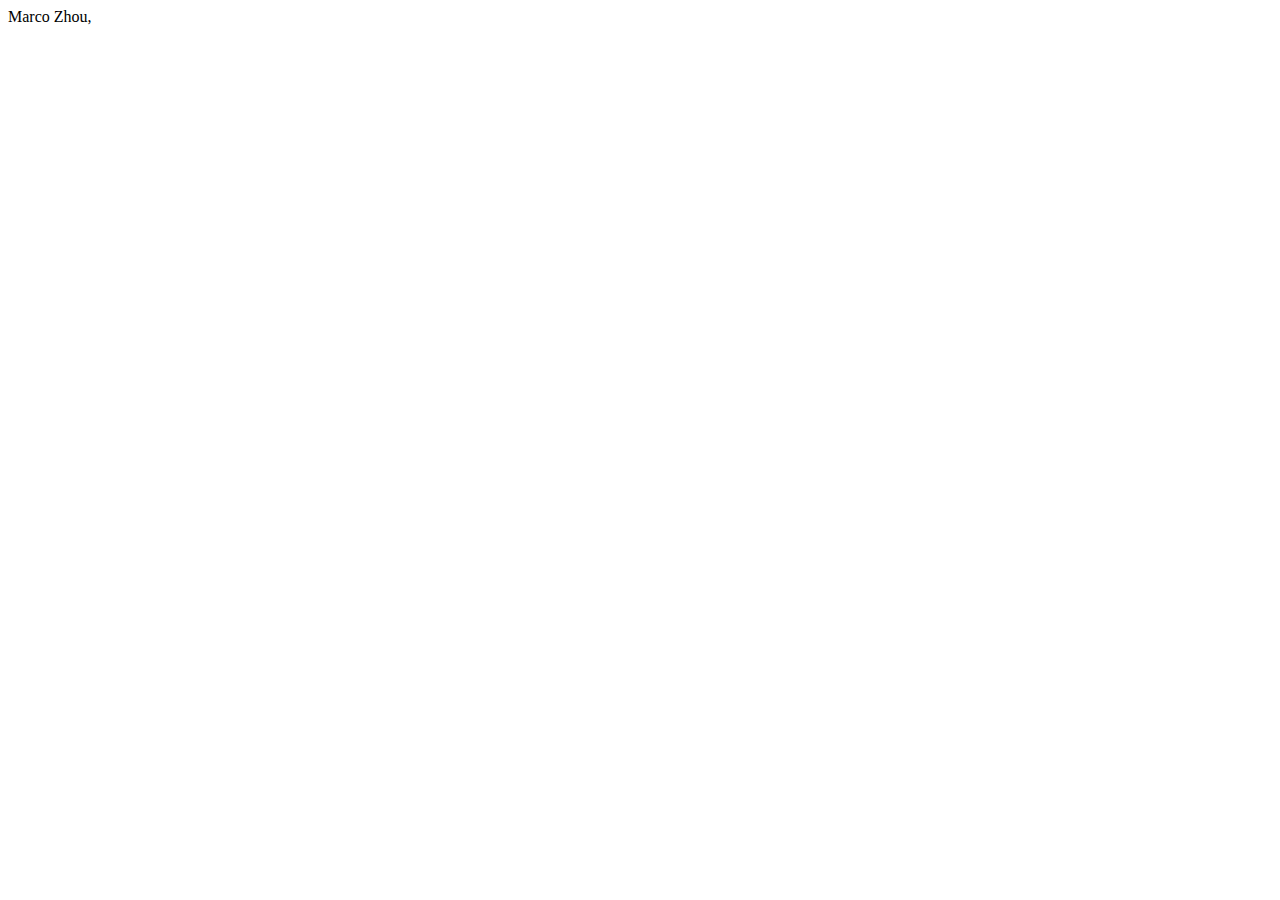
==== index.html @ 82679da9 "Inizio" ====
<html>
    <head>
        <!-- font -->
        <link rel="preconnect" href="https://fonts.gstatic.com">
        <link href="https://fonts.googleapis.com/css2?family=Open+Sans&display=swap" rel="stylesheet">
        <link rel="stylesheet" href="style.css">
        <title></title>
        
    </head>
    <body>
        <header>
            
        </header>
        <main>
            
        </main>
        
        <footer>
            Marco Zhou, 
        </footer>
    </body>
</html>
---- style.css ----
body{
    font-size: 'Open Sans';
}
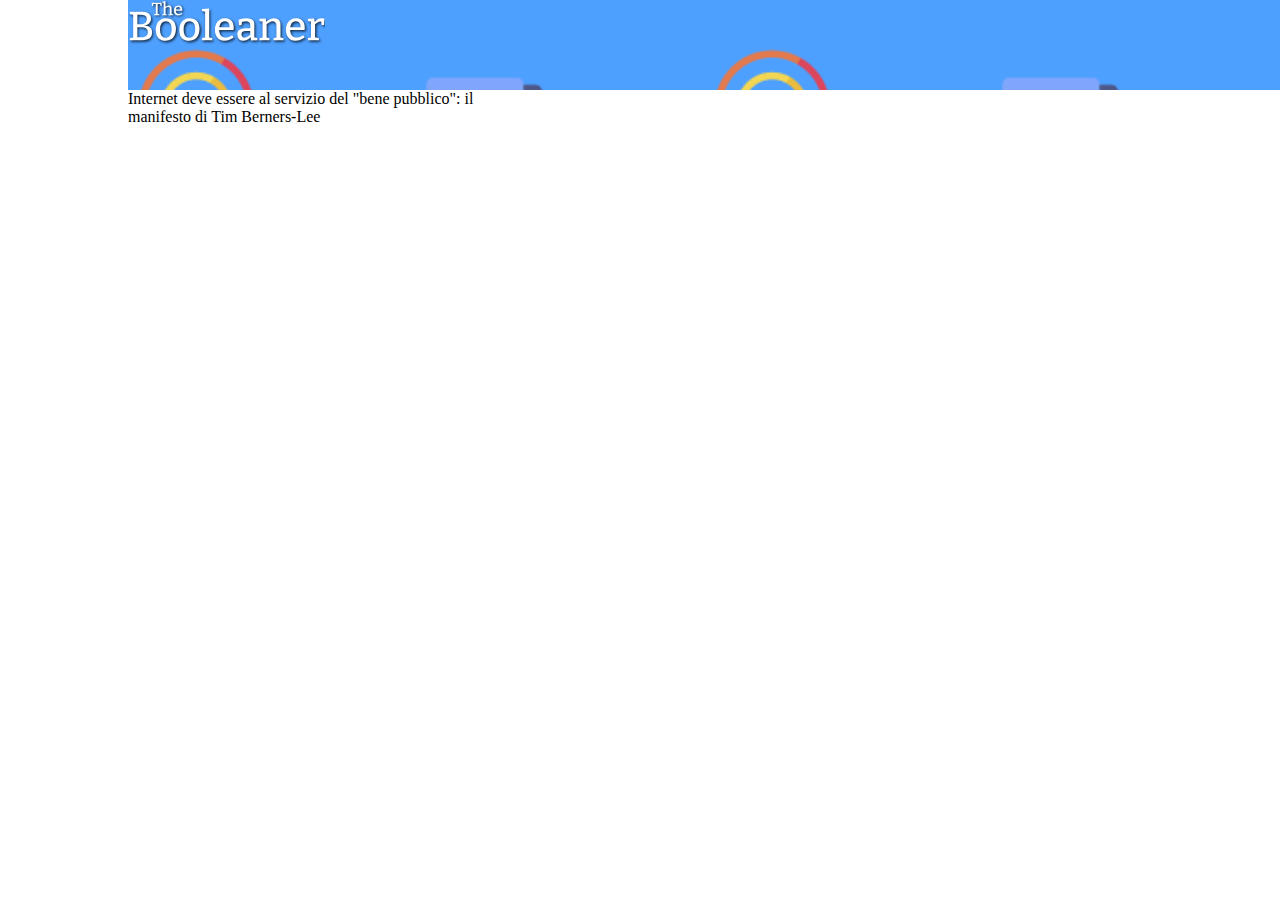
==== commit 320cd3c9: ":not not working?" ====
--- a/index.html
+++ b/index.html
@@ -4,19 +4,24 @@
         <link rel="preconnect" href="https://fonts.gstatic.com">
         <link href="https://fonts.googleapis.com/css2?family=Open+Sans&display=swap" rel="stylesheet">
         <link rel="stylesheet" href="style.css">
-        <title></title>
+        <title>The Booleaner</title>
         
     </head>
     <body>
         <header>
-            
+            <img src="img/logo.svg" alt="Logo">          
         </header>
+        <nav>
+            <div id="titolo">Internet deve essere al servizio del "bene pubblico": il <br>
+            manifesto di Tim Berners-Lee</div>
+            <div id="cit"></div>
+        </nav>
         <main>
-            
+
         </main>
         
-        <footer>
+        <!-- <footer>
             Marco Zhou, 
-        </footer>
+        </footer> -->
     </body>
 </html>--- a/style.css
+++ b/style.css
@@ -1,3 +1,18 @@
-body{
+*{
     font-size: 'Open Sans';
+    margin: 0;
+    padding: 0;
 }
+body:not(header){
+    margin-left: 10%;
+}
+header{
+    background-color: #4ea0ff;
+    background-image: url("img/pattern.png");
+    background-size: cover;
+    height: 10vh;
+    margin-left: 0;
+}
+header > img{
+    height: 50px;
+}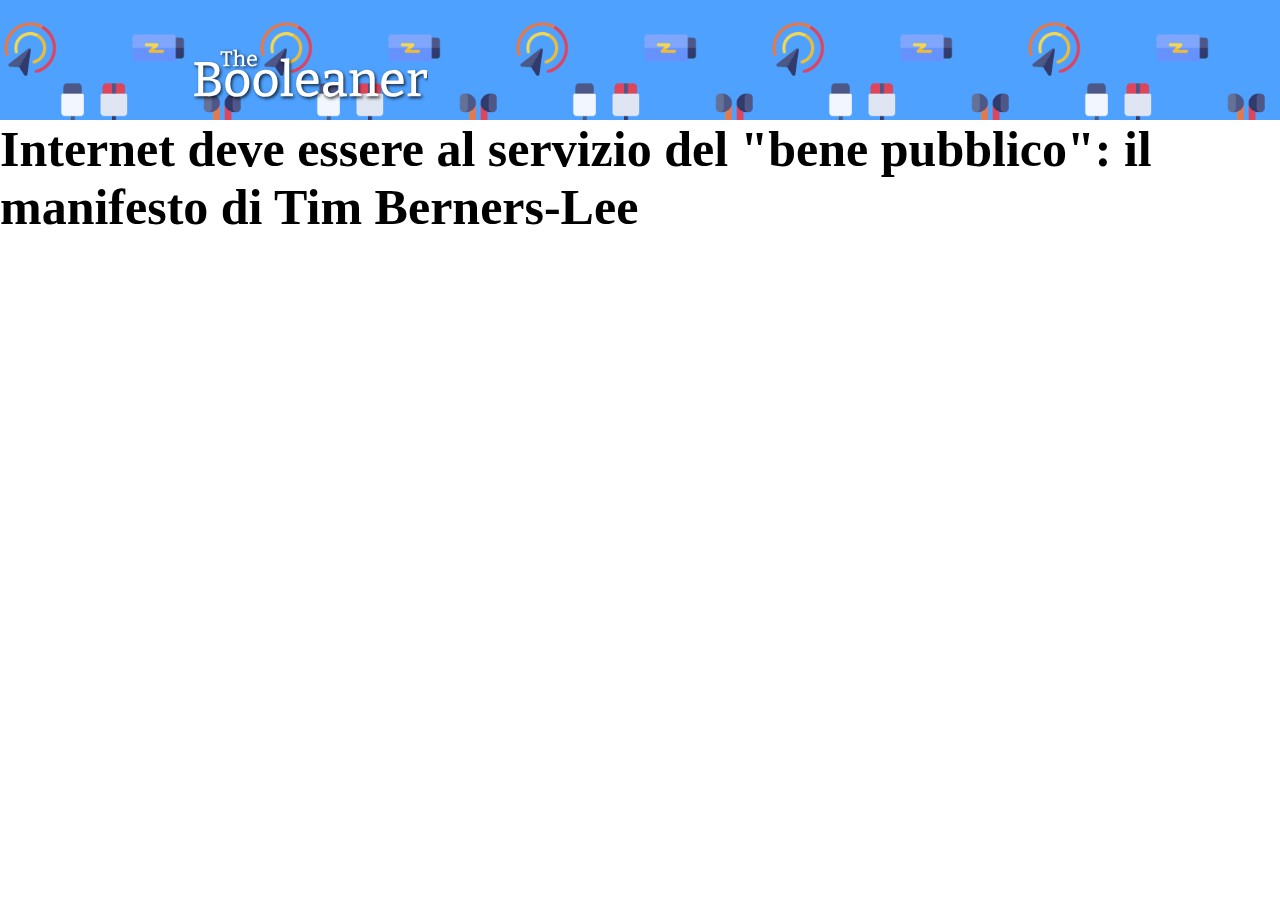
==== commit 20762af5: "Logo" ====
--- a/index.html
+++ b/index.html
@@ -9,7 +9,9 @@
     </head>
     <body>
         <header>
-            <img src="img/logo.svg" alt="Logo">          
+            <div class="background">
+                <img src="img/logo.svg" alt="Logo">
+            </div>
         </header>
         <nav>
             <div id="titolo">Internet deve essere al servizio del "bene pubblico": il <br>
--- a/style.css
+++ b/style.css
@@ -3,16 +3,36 @@
     margin: 0;
     padding: 0;
 }
-body:not(header){
+/* body:not(header){
     margin-left: 10%;
-}
-header{
+} */
+ header{
+    background-color: #4ea1ff;
+    background-image: url("img/pattern.png");
+    background-size: 40%;
+    height: 120px;
+    margin-left: 0;
+    position: relative;
+} 
+/* header:not(div){
+    opacity: 0.2;
+} */
+
+/* .background{
     background-color: #4ea0ff;
     background-image: url("img/pattern.png");
     background-size: cover;
-    height: 10vh;
+    height: 15vh;
     margin-left: 0;
+    position: relative;
+} */
+div > img{
+    height: 50%;
+    position: absolute;
+    left: 15%;
+    bottom: 10%;
 }
-header > img{
-    height: 50px;
+#titolo{
+    font-weight: bolder;
+    font-size: 50px;
 }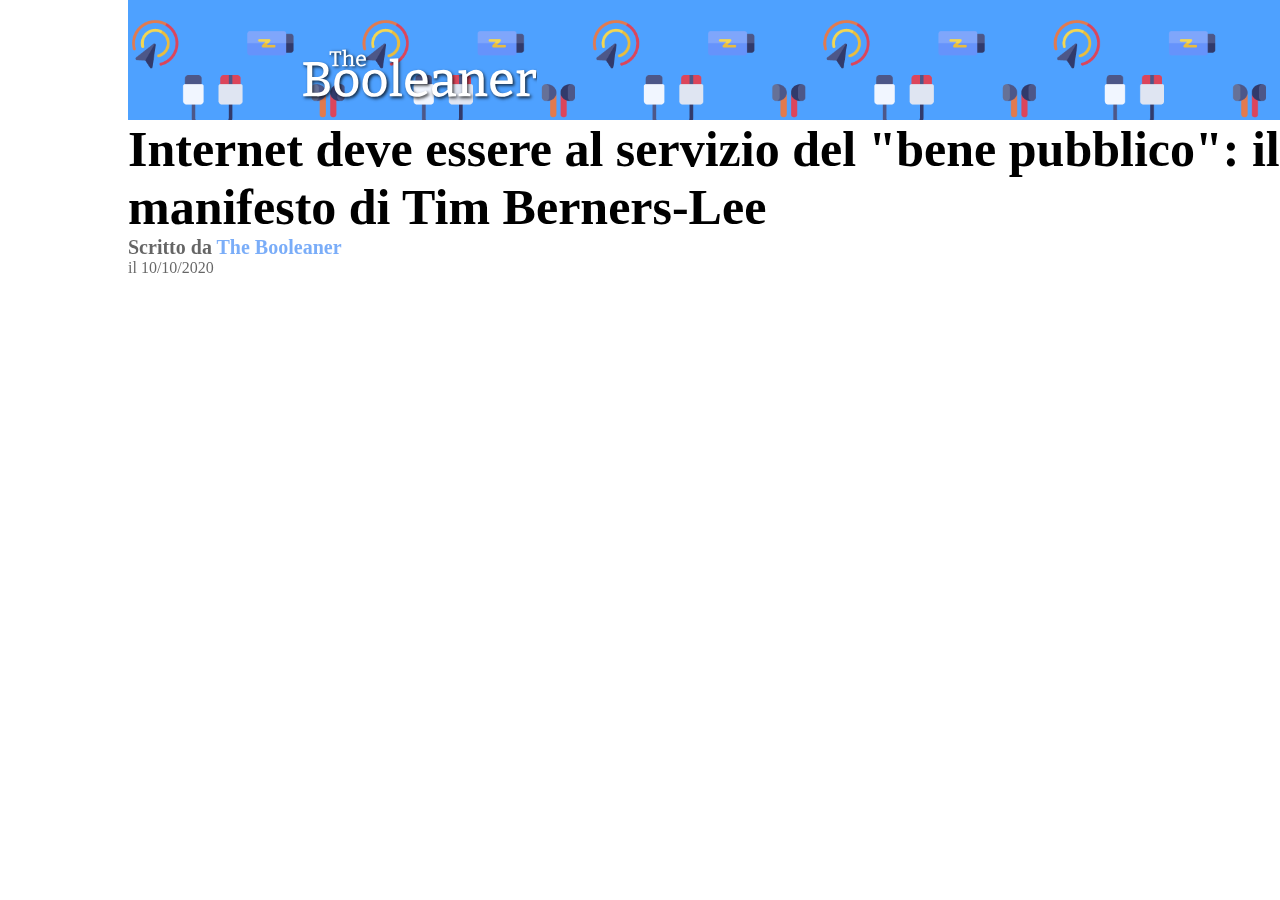
==== commit 9cc2faba: "titolo" ====
--- a/index.html
+++ b/index.html
@@ -15,8 +15,9 @@
         </header>
         <nav>
             <div id="titolo">Internet deve essere al servizio del "bene pubblico": il <br>
-            manifesto di Tim Berners-Lee</div>
-            <div id="cit"></div>
+                manifesto di Tim Berners-Lee</div>
+            <div id="cit">Scritto da <span>The Booleaner</span> </div>
+            <div id="datacit">il 10/10/2020</div>
         </nav>
         <main>
 
--- a/style.css
+++ b/style.css
@@ -3,9 +3,12 @@
     margin: 0;
     padding: 0;
 }
+body{
+    margin-left: 10%;
+}
 /* body:not(header){
-    margin-left: 10%;
-} */
+    margin-left: 15%;
+} ??????????????????????????????????*/
  header{
     background-color: #4ea1ff;
     background-image: url("img/pattern.png");
@@ -16,16 +19,10 @@
 } 
 /* header:not(div){
     opacity: 0.2;
-} */
+} 
+Y U NO WORK?????
+*/
 
-/* .background{
-    background-color: #4ea0ff;
-    background-image: url("img/pattern.png");
-    background-size: cover;
-    height: 15vh;
-    margin-left: 0;
-    position: relative;
-} */
 div > img{
     height: 50%;
     position: absolute;
@@ -35,4 +32,15 @@
 #titolo{
     font-weight: bolder;
     font-size: 50px;
+}
+#cit{
+    font-size: 20px;
+    font-weight: bold;
+    opacity: 0.6;
+}
+#cit > span{
+    color: rgb(35, 119, 245);
+}
+#datacit{
+    opacity: 0.6;
 }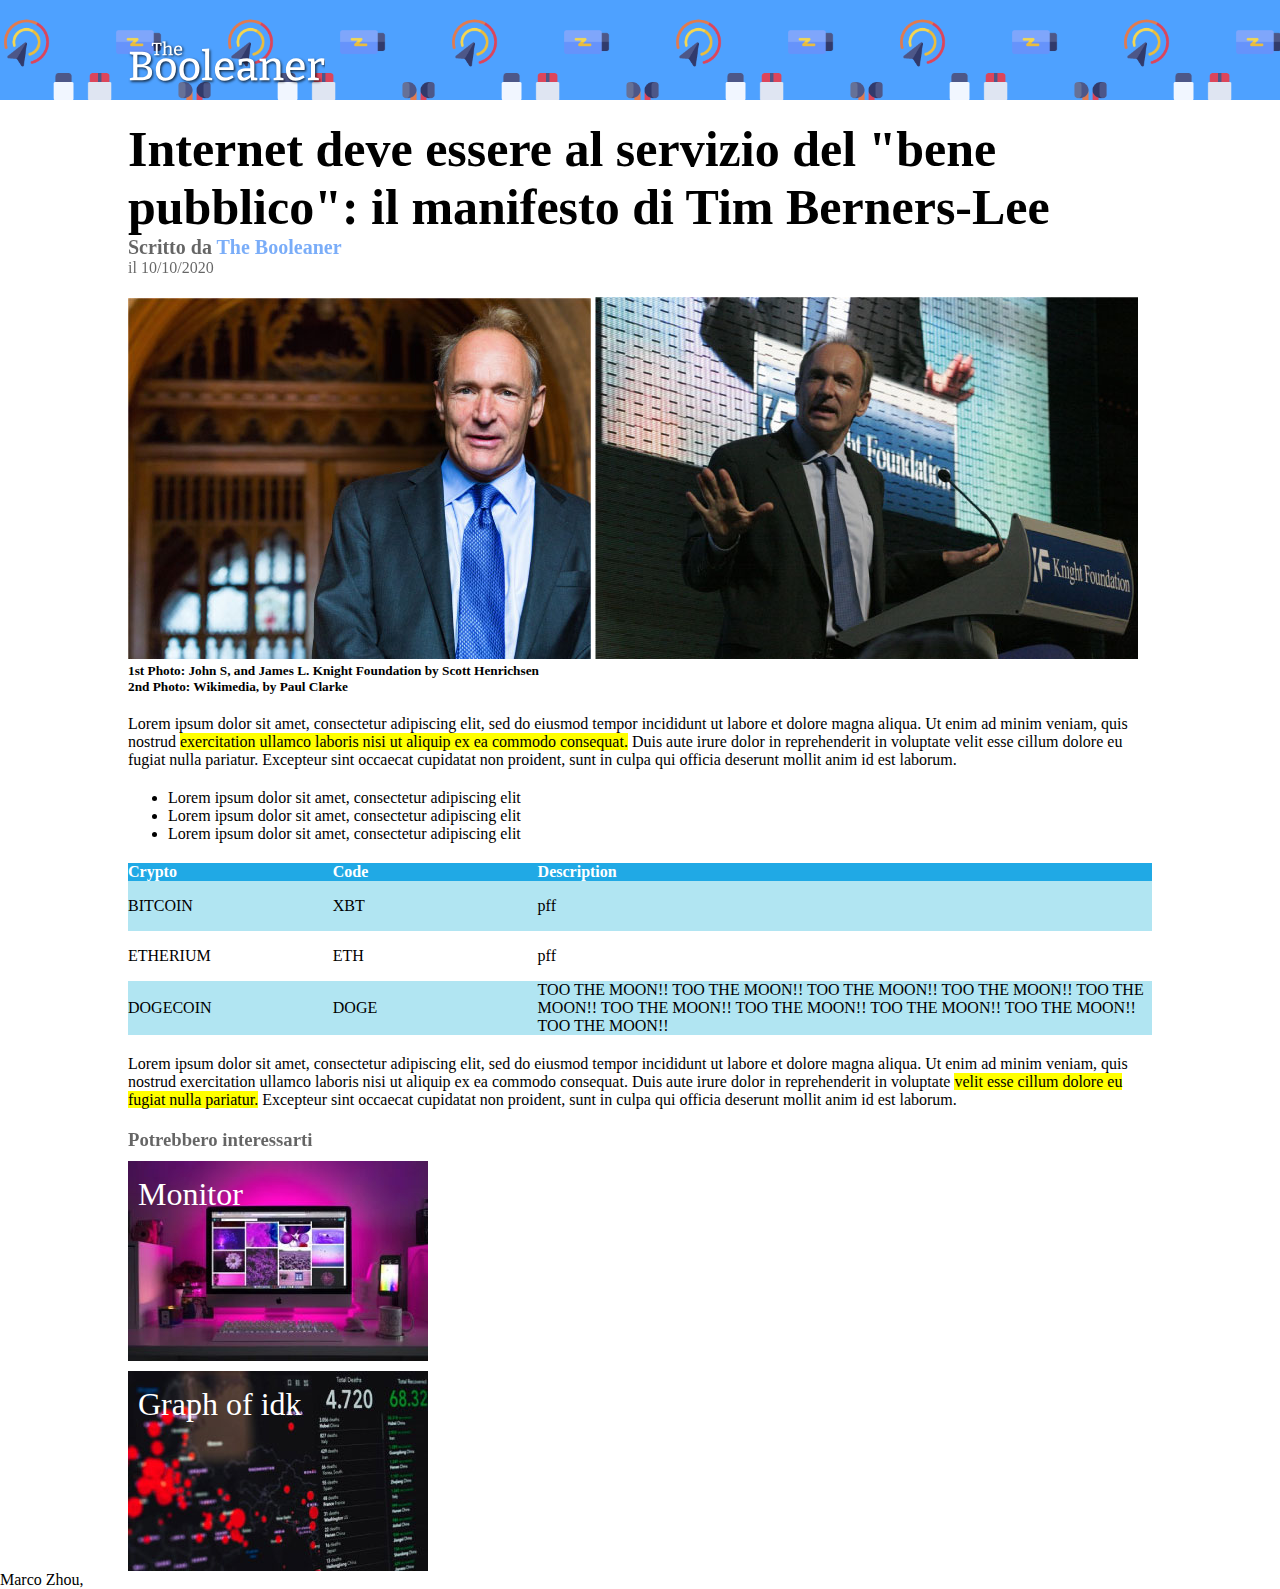
==== commit 526d1cf7: "almost finished" ====
--- a/index.html
+++ b/index.html
@@ -14,17 +14,74 @@
             </div>
         </header>
         <nav>
-            <div id="titolo">Internet deve essere al servizio del "bene pubblico": il <br>
-                manifesto di Tim Berners-Lee</div>
-            <div id="cit">Scritto da <span>The Booleaner</span> </div>
+            <div id="titolo">Internet deve essere al servizio del "bene pubblico": il manifesto di Tim Berners-Lee</div>
+            <div id="cit">Scritto da <a href="https://www.boolean.careers/">The Booleaner</a> </div>
             <div id="datacit">il 10/10/2020</div>
         </nav>
         <main>
+            <section>
+                <img src="img/tim-2.jpg" alt="timfront">
+                <img src="img/tim-1.jpg" alt="tim-speech">
+                <h5>1st Photo: John S, and James L. Knight Foundation by Scott Henrichsen <br> 
+                    2nd Photo: Wikimedia, by Paul Clarke
+                </h5>
+            </section>
+            <section>
+                Lorem ipsum dolor sit amet, consectetur adipiscing elit, sed do eiusmod tempor incididunt ut labore et dolore magna aliqua. Ut enim ad minim veniam, quis nostrud <span>exercitation ullamco laboris nisi ut aliquip ex ea commodo consequat.</span> Duis aute irure dolor in reprehenderit in voluptate velit esse cillum dolore eu fugiat nulla pariatur. Excepteur sint occaecat cupidatat non proident, sunt in culpa qui officia deserunt mollit anim id est laborum.
+            </section>
+            <section>
+                <ul>
+                    <li>Lorem ipsum dolor sit amet, consectetur adipiscing elit</li>
+                    <li>Lorem ipsum dolor sit amet, consectetur adipiscing elit</li>
+                    <li>Lorem ipsum dolor sit amet, consectetur adipiscing elit</li>
+                </ul>
+            </section>
+
+            <section>
+                <table cellspacing="0" cellpadding="0">
+                    <tr>
+                        <th>Crypto</th>
+                        <th>Code</th>
+                        <th>Description</th>
+                    </tr>
+                    <tr>
+                        <td>BITCOIN</td>
+                        <td>XBT</td>
+                        <td>pff</td>
+                    </tr>
+                    <tr>
+                        <td>ETHERIUM</td>
+                        <td>ETH</td>
+                        <td>pff</td>
+                    </tr>
+                    <tr>
+                        <td>DOGECOIN</td>
+                        <td>DOGE</td>
+                        <td>TOO THE MOON!! TOO THE MOON!! TOO THE MOON!! TOO THE MOON!! TOO THE MOON!! TOO THE MOON!! TOO THE MOON!! TOO THE MOON!! TOO THE MOON!! TOO THE MOON!!  </td>
+                    </tr>
+                </table>
+            </section>
+
+            <section>
+                Lorem ipsum dolor sit amet, consectetur adipiscing elit, sed do eiusmod tempor incididunt ut labore et dolore magna aliqua. Ut enim ad minim veniam, quis nostrud exercitation ullamco laboris nisi ut aliquip ex ea commodo consequat. Duis aute irure dolor in reprehenderit in voluptate <span>velit esse cillum dolore eu fugiat nulla pariatur.</span>  Excepteur sint occaecat cupidatat non proident, sunt in culpa qui officia deserunt mollit anim id est laborum.
+            </section>
+
+            <section>
+                <h3>Potrebbero interessarti</h3>
+                <!-- <img src="img/monitor.jpg" alt=""> <br>
+                <img src="img/graph.jpg" alt=""> -->
+                <div class="imm monitor">
+                    <div>Monitor</div>
+                </div>
+                <div class="imm graph">
+                    <div>Graph of idk</div>
+                </div>
+            </section>
 
         </main>
         
-        <!-- <footer>
+        <footer>
             Marco Zhou, 
-        </footer> -->
+        </footer>
     </body>
 </html>--- a/style.css
+++ b/style.css
@@ -1,19 +1,12 @@
 *{
     font-size: 'Open Sans';
     margin: 0;
-    padding: 0;
 }
-body{
-    margin-left: 10%;
-}
-/* body:not(header){
-    margin-left: 15%;
-} ??????????????????????????????????*/
  header{
     background-color: #4ea1ff;
     background-image: url("img/pattern.png");
-    background-size: 40%;
-    height: 120px;
+    background-size: 35%;
+    height: 100px;
     margin-left: 0;
     position: relative;
 } 
@@ -21,14 +14,22 @@
     opacity: 0.2;
 } 
 Y U NO WORK?????
+PROF!!! NON MI FUNZIONA
 */
 
 div > img{
     height: 50%;
     position: absolute;
-    left: 15%;
+    left: 10%;
     bottom: 10%;
 }
+section,nav{
+    margin-top:20px;
+    margin-left: 10%;
+    margin-right: 10%;
+
+}
+
 #titolo{
     font-weight: bolder;
     font-size: 50px;
@@ -38,9 +39,66 @@
     font-weight: bold;
     opacity: 0.6;
 }
-#cit > span{
+a:link{
     color: rgb(35, 119, 245);
+    text-decoration: none;
 }
+a:visited{
+    color: rgb(35, 119, 245);
+    text-decoration: none;
+}
+a:hover{
+    color: rgb(16, 57, 119);
+}
+
 #datacit{
     opacity: 0.6;
+}
+section .img{
+    display: inline-block;
+}
+section > span{
+    background-color: yellow;
+}
+table{
+    border: none;
+}
+th{
+    text-align: left;
+    color: white;
+    background-color: #20a9e5;
+}
+td{
+    height: 50px;
+    width: 20%;
+}
+td:nth-last-child(1){
+    width: 100%;
+}
+tr:nth-child(2){
+    background-color: #b1e5f2;
+}
+tr:nth-last-child(1){
+    background-color: #b1e5f2;
+}
+section > h3{
+    opacity: 0.6;
+}
+.imm{
+    height: 200px;
+    width: 300px;
+    margin-top: 10px;
+}
+.monitor{
+    background-image: url('img/monitor.jpg');
+}
+.graph{
+    background-image: url('img/graph.jpg');
+}
+div > div{
+    color: white;
+    font-size: 200%;
+    position: absolute;
+    margin-left: 10px;
+    margin-top: 15px;
 }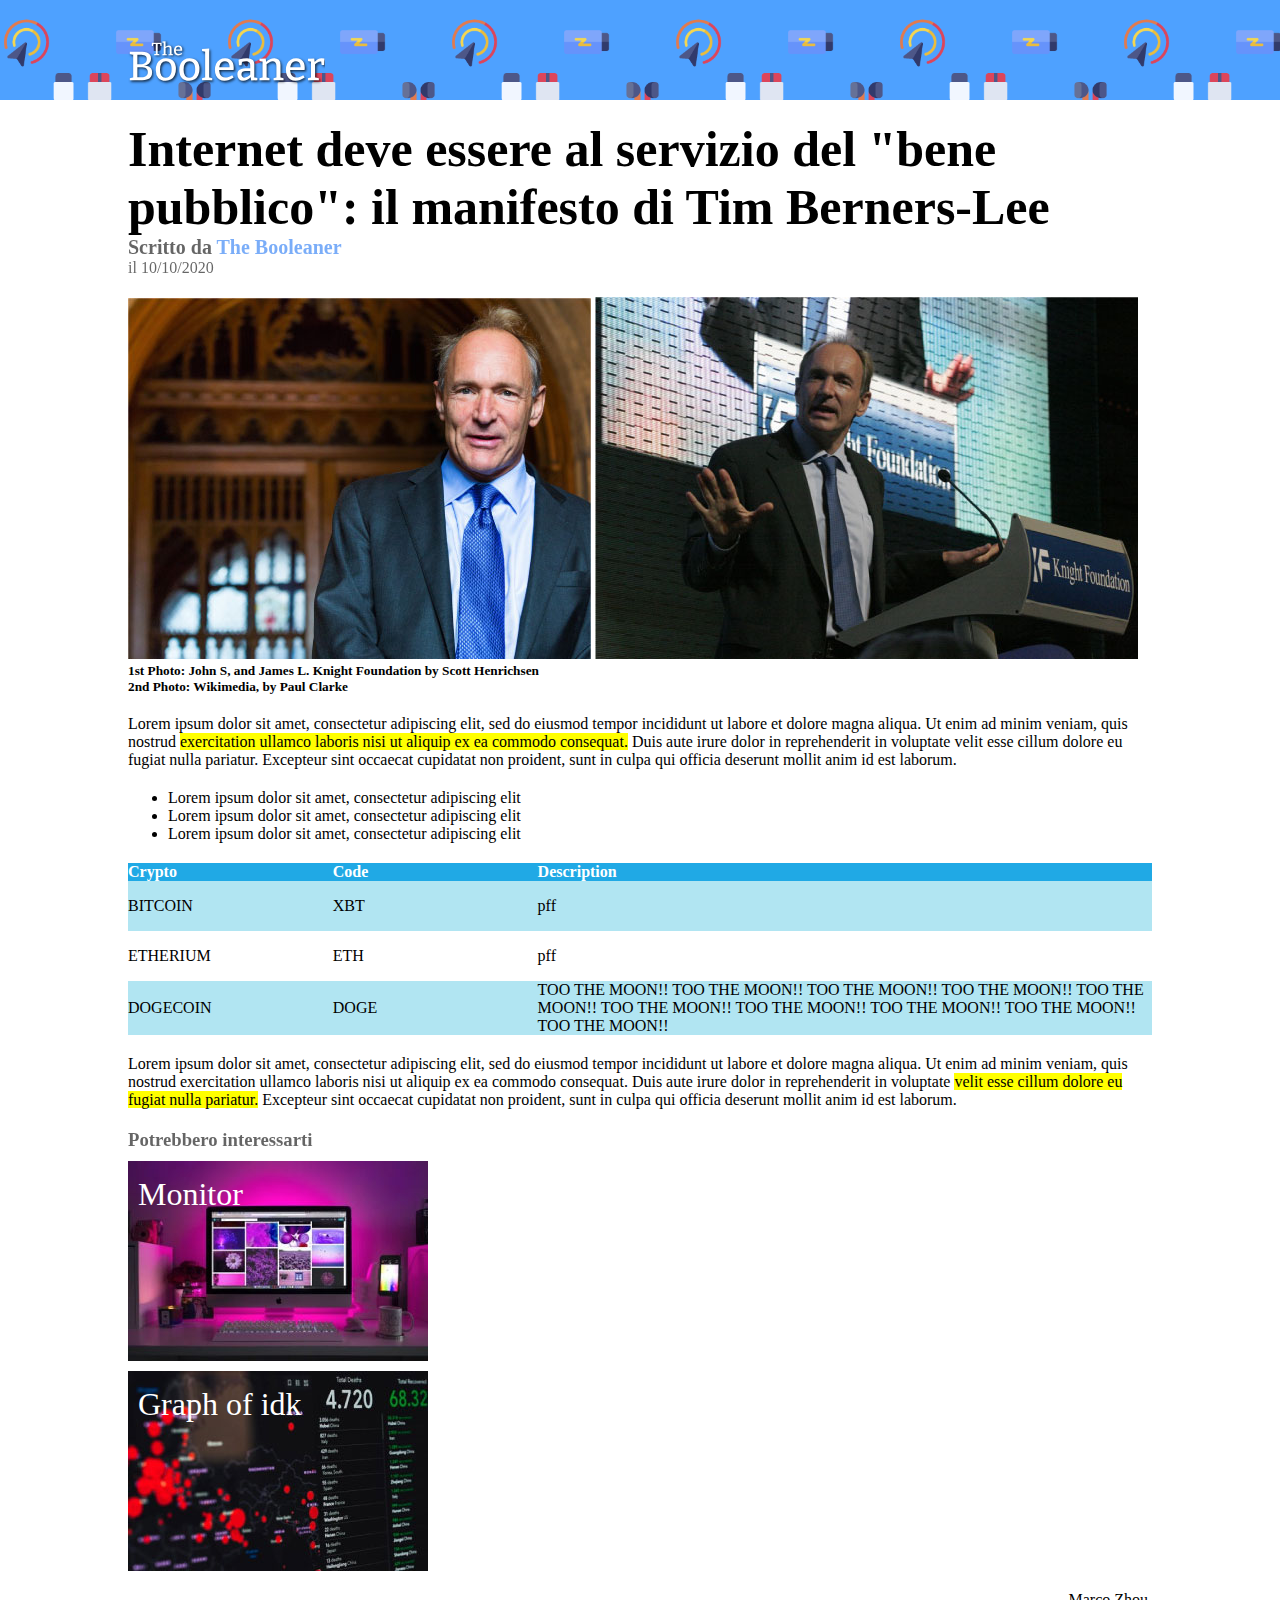
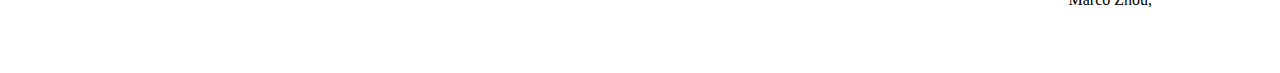
==== commit 2ccb5f97: "Dettaglio su versione 2" ====
--- a/index.html
+++ b/index.html
@@ -70,6 +70,8 @@
                 <h3>Potrebbero interessarti</h3>
                 <!-- <img src="img/monitor.jpg" alt=""> <br>
                 <img src="img/graph.jpg" alt=""> -->
+
+                <!-- Flavio ha detto che è meglio non dare 2 classi -->
                 <div class="imm monitor">
                     <div>Monitor</div>
                 </div>
--- a/style.css
+++ b/style.css
@@ -23,7 +23,7 @@
     left: 10%;
     bottom: 10%;
 }
-section,nav{
+section,nav, footer{
     margin-top:20px;
     margin-left: 10%;
     margin-right: 10%;
@@ -54,9 +54,16 @@
 #datacit{
     opacity: 0.6;
 }
+
+ /* questo non mi cambia nulla o.0, devo togliere il wordwrap 
+*{
+    word-wrap: break-word;
+} -----------------------------------------------*/
 section .img{
     display: inline-block;
-}
+} 
+/* -------------------------------------------- */
+
 section > span{
     background-color: yellow;
 }
@@ -101,4 +108,9 @@
     position: absolute;
     margin-left: 10px;
     margin-top: 15px;
+}
+
+footer{
+    text-align: end;
+    margin-bottom: 5%;
 }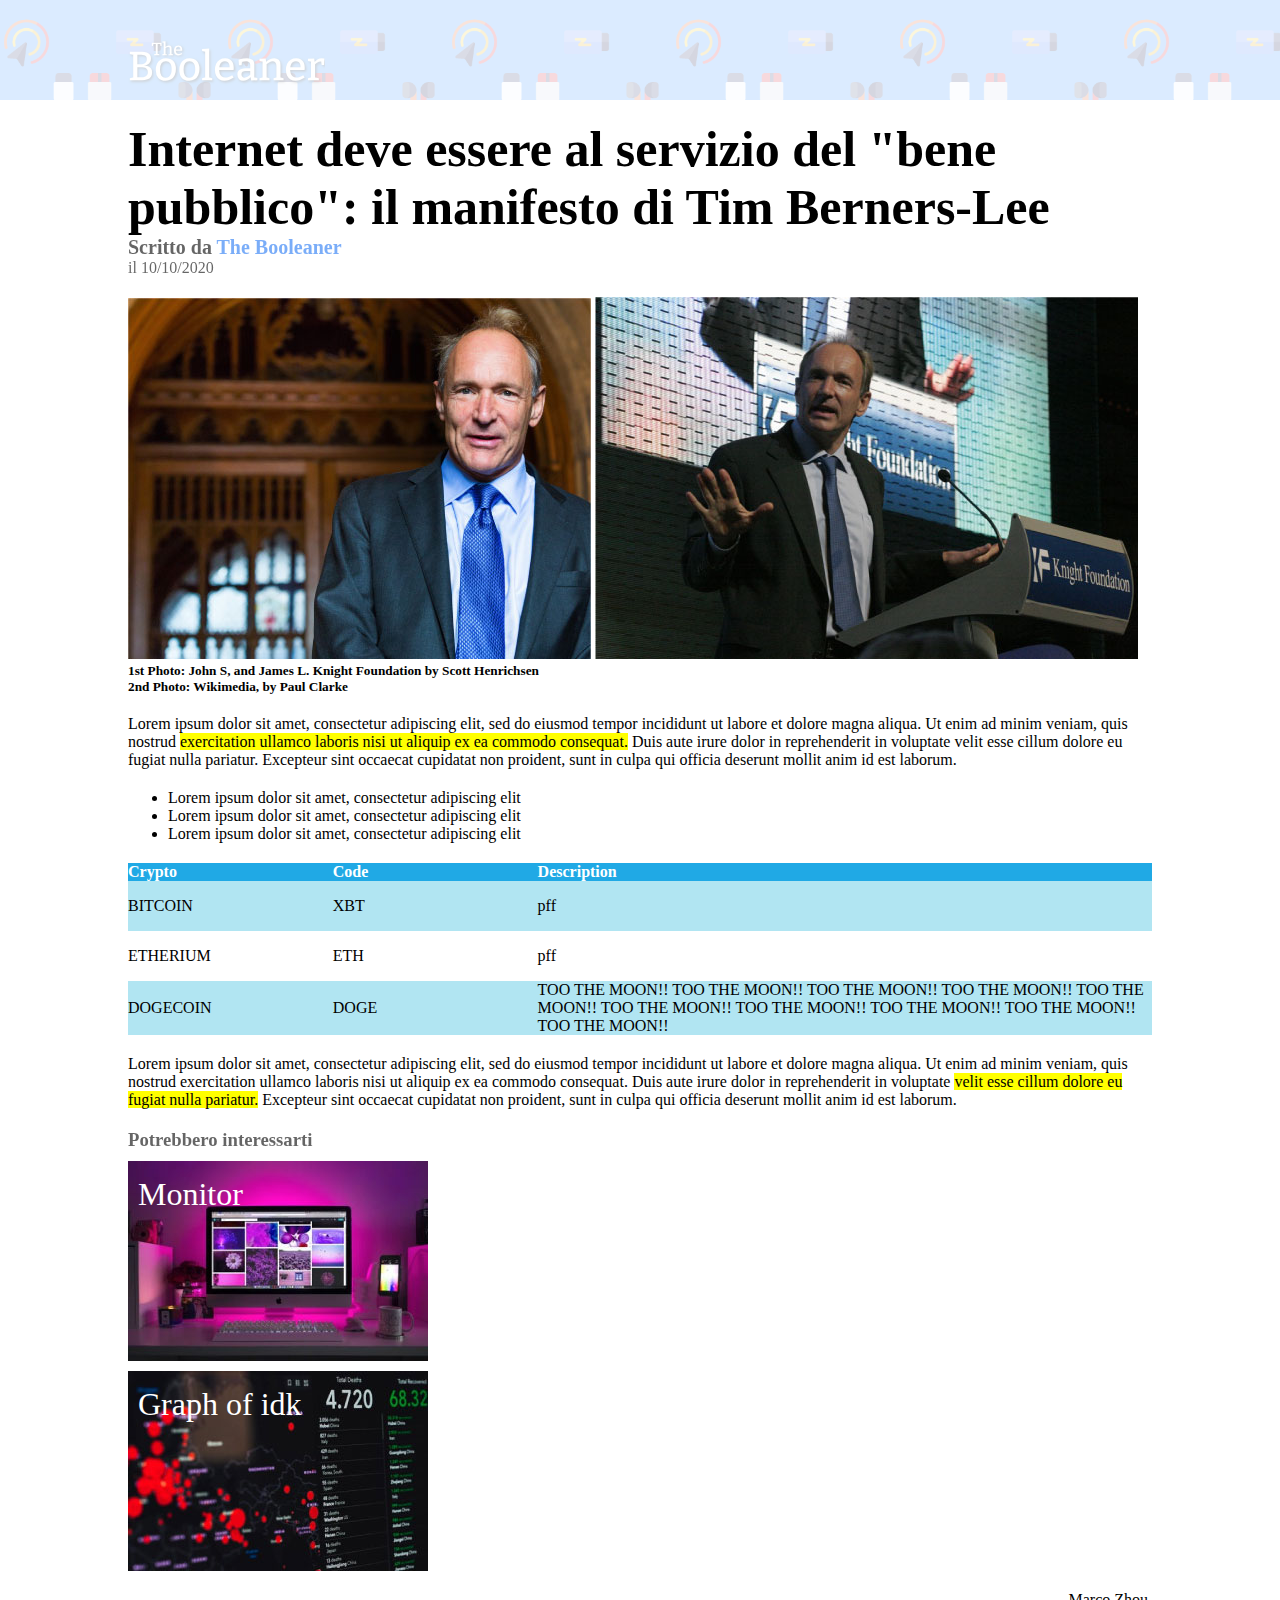
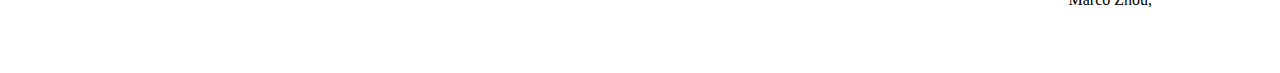
==== commit 9c3f3100: "update" ====
--- a/index.html
+++ b/index.html
@@ -10,7 +10,7 @@
     <body>
         <header>
             <div class="background">
-                <img src="img/logo.svg" alt="Logo">
+                <img id="gg"src="img/logo.svg" alt="Logo">
             </div>
         </header>
         <nav>
--- a/style.css
+++ b/style.css
@@ -1,8 +1,8 @@
 *{
-    font-size: 'Open Sans';
+    font-size: 'Open Sans', sans-serif;
     margin: 0;
 }
- header{
+ .background{
     background-color: #4ea1ff;
     background-image: url("img/pattern.png");
     background-size: 35%;
@@ -10,12 +10,12 @@
     margin-left: 0;
     position: relative;
 } 
-/* header:not(div){
+/* non capisco */
+header *:not(img){
     opacity: 0.2;
-} 
-Y U NO WORK?????
-PROF!!! NON MI FUNZIONA
-*/
+}
+
+
 
 div > img{
     height: 50%;
